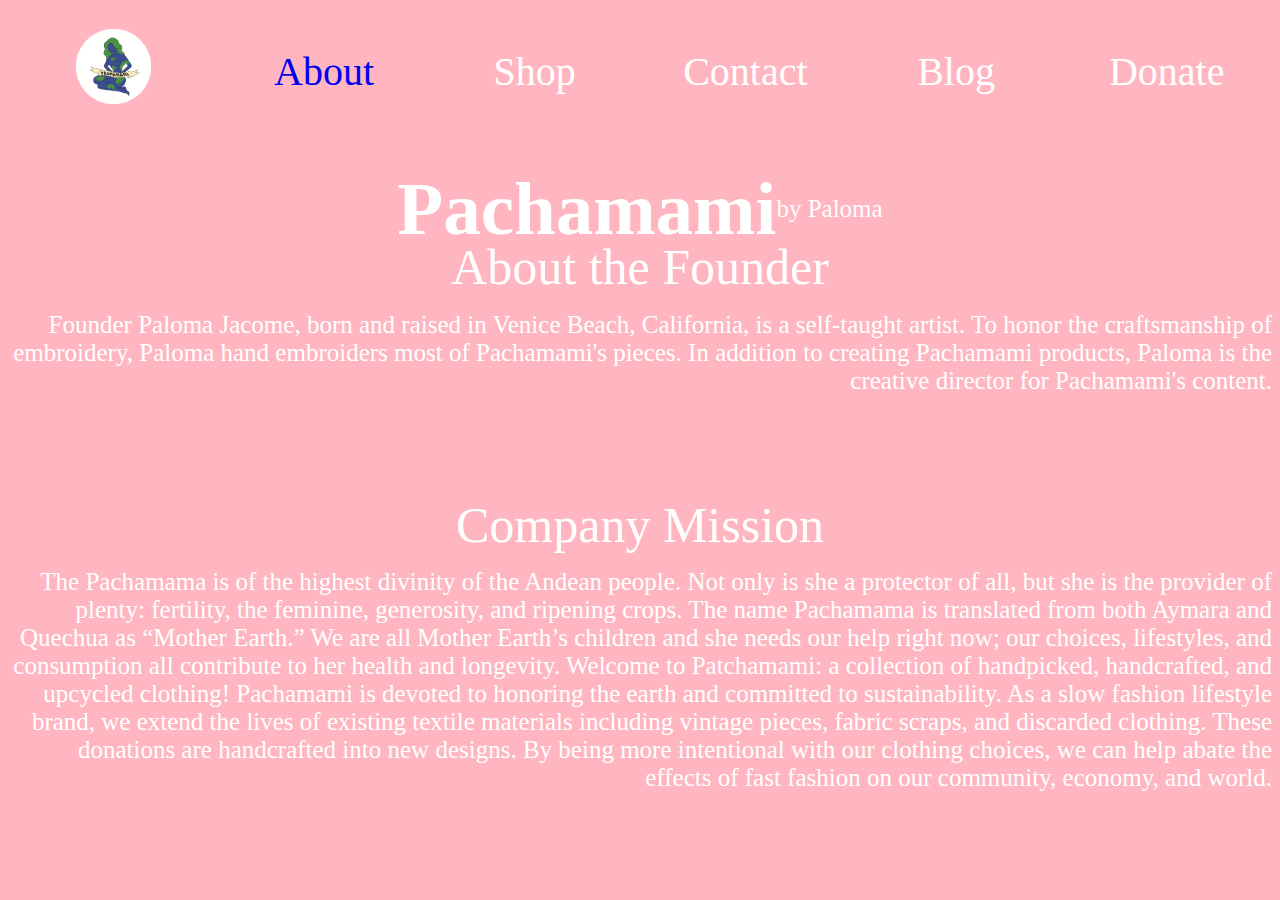
==== about.html @ 976aaf12 "Added About page" ====
<!DOCTYPE html>
<html>
<head>
<title>About</title>
<link rel="stylesheet" type="text/css" href="about.css">
</head>
<body>

  <div class="fcpage">


    <div class="fcheader">



      <div class="fcbuttons">
        <img class="logo" src="">

        <div class="nav">
        <button class="button" id="home"><a href="index.html"><img src="images/pachamami_edit_circle.png" alt="Pachamami Logo" height="75" width="75"></a></button>
        <button class="button" id="about"><a href="about.html" style="text-decoration: none;" color="white">About</a></button>
        <button class="button" id="shop">Shop</button>
        <button class="button" id="contact">Contact</button>
        <button class="button" id="blog">Blog</button>
        <button class="button" id="donate">Donate</button>
        </div>
      </div>

      <div class="flex-container-slogan">
        <h1 class="slogan">Pachamami</h1>
        <p id="name"> by Paloma</p>

      </div>
    </div>

  <div class="footer">
    <div class="message">
      <p class="header">About the Founder</p>
        <p class="footer">Founder Paloma Jacome, born and raised in Venice Beach, California, is a self-taught artist. To honor the craftsmanship of embroidery, Paloma hand embroiders most of Pachamami's pieces. In addition to creating Pachamami products, Paloma is the creative director for Pachamami's content.</p>
        <p class="header">Company Mission</p>
          <p class = "footer"> The Pachamama is of the highest divinity of the Andean people. Not only is she a protector of all, but she is the provider of plenty: fertility, the feminine, generosity, and ripening crops. The name Pachamama is translated from both Aymara and Quechua as “Mother Earth.” We are all Mother Earth’s children and she needs our help right now; our choices, lifestyles, and consumption all contribute to her health and longevity.

Welcome to Patchamami: a collection of handpicked, handcrafted, and upcycled clothing! Pachamami is devoted to honoring the earth and committed to sustainability. As a slow fashion lifestyle brand, we extend the lives of existing textile materials including vintage pieces, fabric scraps, and discarded clothing. These donations are handcrafted into new designs. By being more intentional with our clothing choices, we can help abate the effects of fast fashion on our community, economy, and world.
 </p>
    </div>
  </div>

</body>
</html>
---- about.css ----
body {
  background: #FFB6C1;
}

.fcheader {
  display: flex;
  flex-direction: column;
  height: 20vh;
  background: center / cover no-repeat
}

.flex-container-slogan {
  justify-content: center;
  align-items: center;
  display: flex;
  flex-grow: 1;
  text-align: center;
  background-color: rgba(0, 0, 0, 0);
}

.slogan {
  font-size: 75px;
  color: white;
  font-family: "helvetica neue";
}

#name {
  font-size: 25px;
  color: white;
  font-family: "helvetica neue";
}

.wrapper {
  text-align: center;
  padding: 100px;
}

.nav {
  display: flex;
  flex-shrink: 1;
  background-color: rgba(0, 0, 0, 0);

}

.flex-container-buttons {
  justify-content: space-between;
  display: flex;
  flex-direction: row;
  background-color: rgba(0, 0, 0, 0.2);
}

.logo {

}

.button {
  background: none;
  color: #FFFFFF;
  font-family: "gill sans";
  font-size: 40px;
  height: 90px;
  width: 300px;

  float: left;
  border: 0.5px;
  transition-duration: 0.3s;
}

.button:hover {
  background: none;
  color: #FFFFFF;
  font-family: "gill sans";
  font-size: 60px;
  height: 90px;
  width: 300px;
  float: left;
  border: 0.5px;
}

.header {
  font-family: "gill sans";
  font-size: 50px;
  display: flex;
  height: 2.5vh;
  flex-shrink: 1;
  flex-wrap: nowrap;
  justify-content: space-evenly;
  text-align: right;
}

.footer {
  font-family: "gill sans";
  font-size: 25px;
  display: flex;
  height: 15vh;
  flex-shrink: 1;
  flex-wrap: nowrap;
  justify-content: space-evenly;
  text-align: right;
}

#home {
  background: url()
}

.message {
  font-size: 25px;
  color: white;
  font-family: "helvetica neue";
}

.a {
  color: #FFFFFF;
}
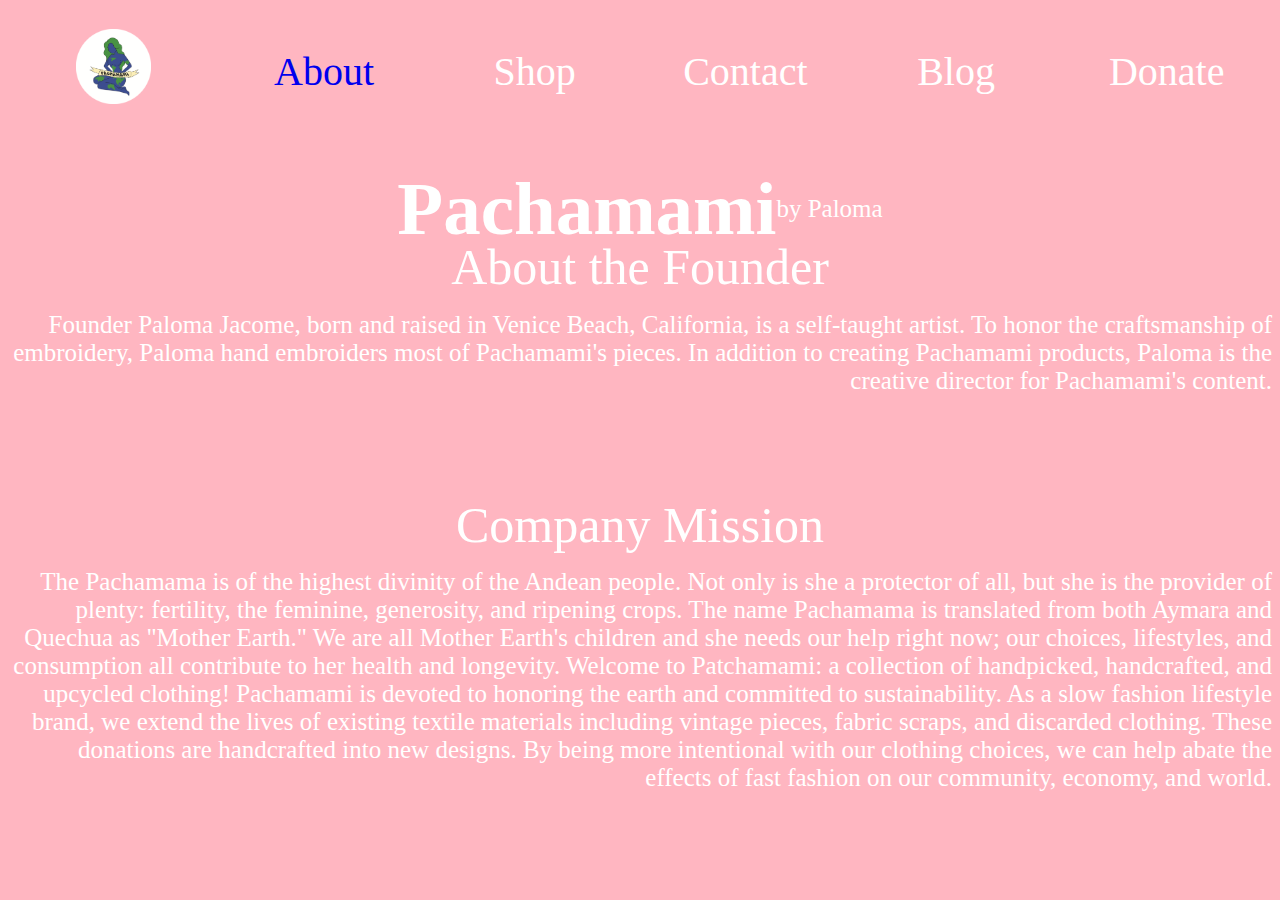
==== commit b04b1163: "corrected background image" ====
--- a/about.html
+++ b/about.html
@@ -40,7 +40,7 @@
       <p class="header">About the Founder</p>
         <p class="footer">Founder Paloma Jacome, born and raised in Venice Beach, California, is a self-taught artist. To honor the craftsmanship of embroidery, Paloma hand embroiders most of Pachamami's pieces. In addition to creating Pachamami products, Paloma is the creative director for Pachamami's content.</p>
         <p class="header">Company Mission</p>
-          <p class = "footer"> The Pachamama is of the highest divinity of the Andean people. Not only is she a protector of all, but she is the provider of plenty: fertility, the feminine, generosity, and ripening crops. The name Pachamama is translated from both Aymara and Quechua as “Mother Earth.” We are all Mother Earth’s children and she needs our help right now; our choices, lifestyles, and consumption all contribute to her health and longevity.
+          <p class = "footer"> The Pachamama is of the highest divinity of the Andean people. Not only is she a protector of all, but she is the provider of plenty: fertility, the feminine, generosity, and ripening crops. The name Pachamama is translated from both Aymara and Quechua as "Mother Earth." We are all Mother Earth's children and she needs our help right now; our choices, lifestyles, and consumption all contribute to her health and longevity.
 
 Welcome to Patchamami: a collection of handpicked, handcrafted, and upcycled clothing! Pachamami is devoted to honoring the earth and committed to sustainability. As a slow fashion lifestyle brand, we extend the lives of existing textile materials including vintage pieces, fabric scraps, and discarded clothing. These donations are handcrafted into new designs. By being more intentional with our clothing choices, we can help abate the effects of fast fashion on our community, economy, and world.
  </p>
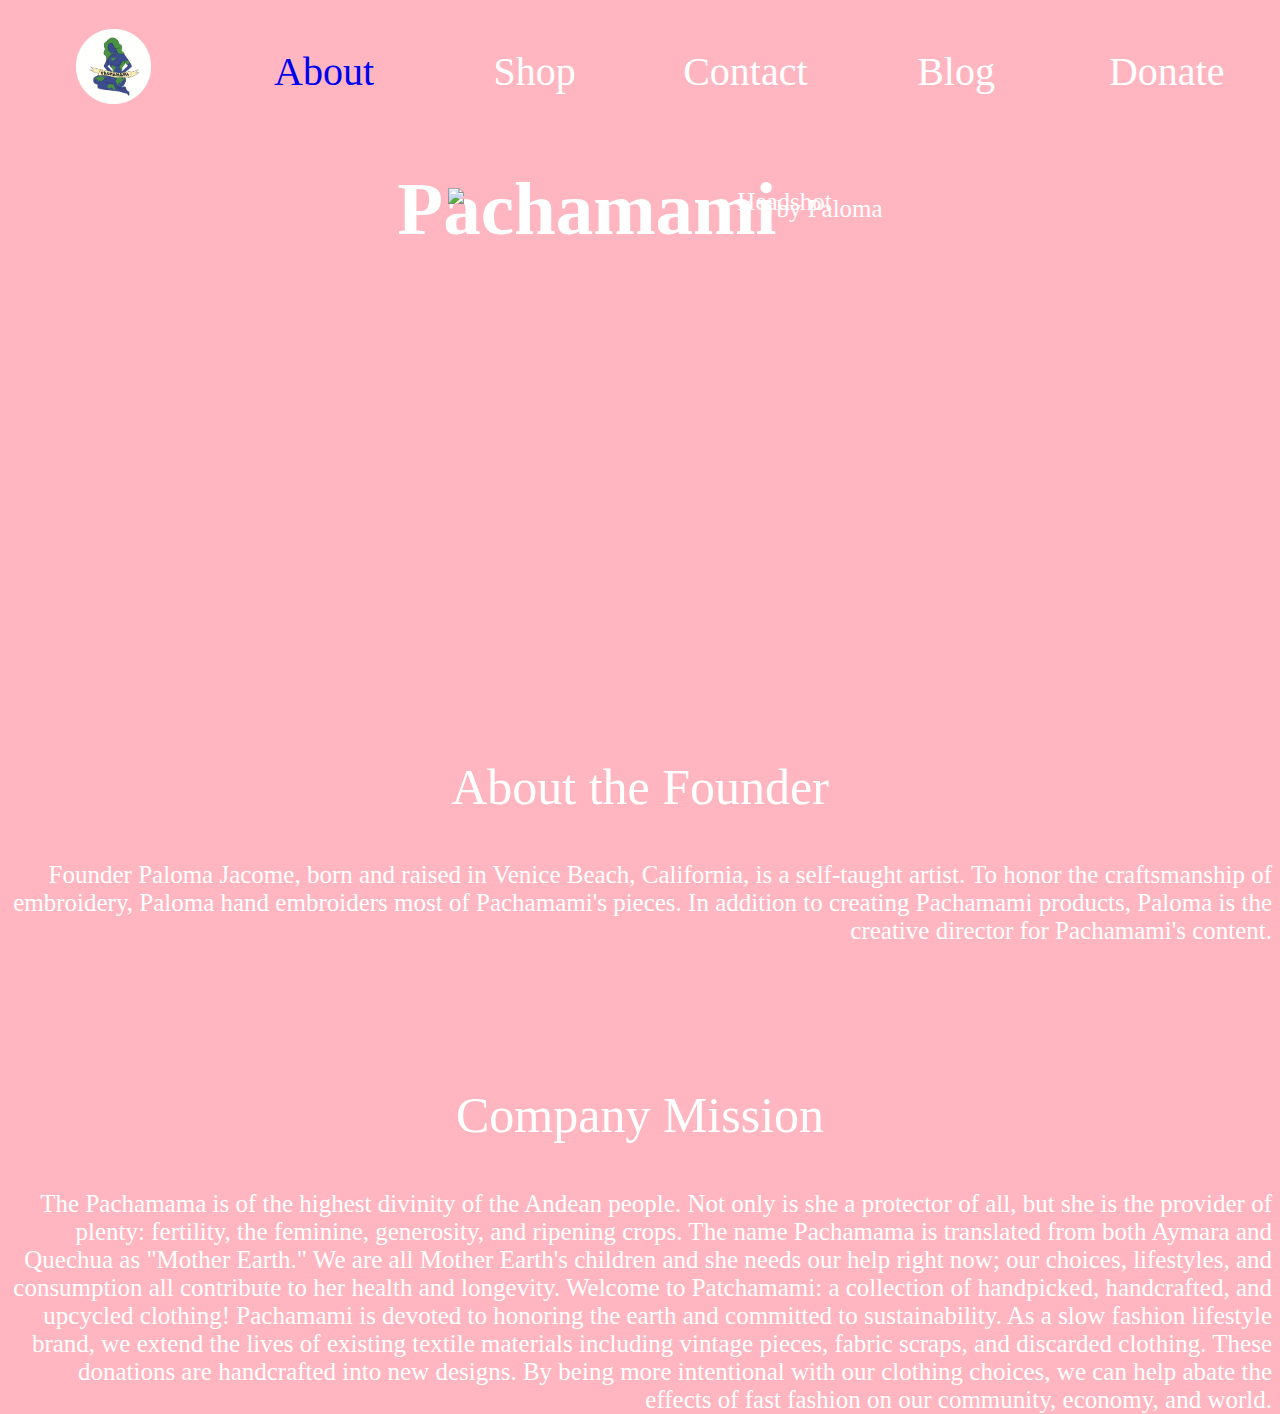
==== commit a2420dca: "Adjusted headshot img size." ====
--- a/about.html
+++ b/about.html
@@ -37,6 +37,9 @@
 
   <div class="footer">
     <div class="message">
+
+      <img src="images/paloma-headshot.png" alt="Headshot" id="headshot" height="479.5px" width="383.5px">
+
       <p class="header">About the Founder</p>
         <p class="footer">Founder Paloma Jacome, born and raised in Venice Beach, California, is a self-taught artist. To honor the craftsmanship of embroidery, Paloma hand embroiders most of Pachamami's pieces. In addition to creating Pachamami products, Paloma is the creative director for Pachamami's content.</p>
         <p class="header">Company Mission</p>
--- a/about.css
+++ b/about.css
@@ -78,10 +78,11 @@
 }
 
 .header {
+  padding: 40px;
   font-family: "gill sans";
   font-size: 50px;
   display: flex;
-  height: 2.5vh;
+  height: 1.5vh;
   flex-shrink: 1;
   flex-wrap: nowrap;
   justify-content: space-evenly;
@@ -112,3 +113,9 @@
 .a {
   color: #FFFFFF;
 }
+
+#headshot {
+  display: block;
+  margin-left: auto;
+  margin-right: auto;
+}
